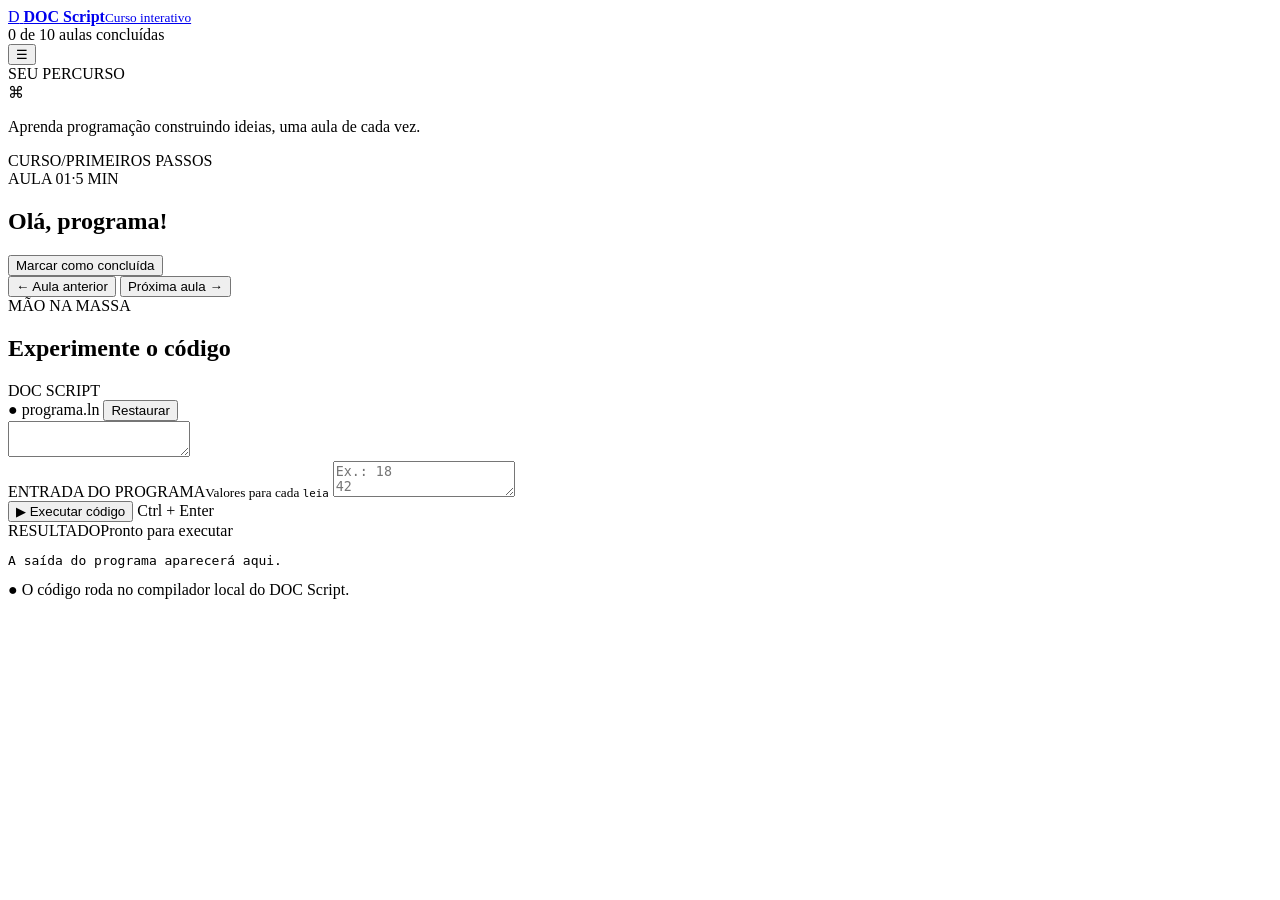
==== project/Portugol2/linguagem-natural/curso/index.html @ 4b922065 "Adiciona curso interativo de DOC Script" ====
<!doctype html>
<html lang="pt-BR">
<head>
  <meta charset="utf-8">
  <meta name="viewport" content="width=device-width, initial-scale=1">
  <meta name="theme-color" content="#f6f4ef">
  <title>Curso de DOC Script</title>
  <link rel="stylesheet" href="/curso/styles.css">
</head>
<body>
  <header class="topbar">
    <a class="brand" href="/curso/" aria-label="Curso de DOC Script, início">
      <span class="brand-mark">D</span>
      <span><strong>DOC Script</strong><small>Curso interativo</small></span>
    </a>
    <div class="top-progress" aria-live="polite">
      <span id="progress-label">0 de 10 aulas concluídas</span>
      <span class="progress-track"><span id="progress-fill"></span></span>
    </div>
    <button id="menu-toggle" class="menu-toggle" type="button" aria-label="Mostrar aulas" aria-expanded="false">☰</button>
  </header>

  <div class="app-shell">
    <aside id="sidebar" class="sidebar" aria-label="Navegação do curso">
      <div class="sidebar-heading">SEU PERCURSO</div>
      <div id="lesson-nav"></div>
      <div class="sidebar-note">
        <span class="note-icon">⌘</span>
        <p>Aprenda programação construindo ideias, uma aula de cada vez.</p>
      </div>
    </aside>

    <main class="workspace">
      <section class="lesson-column">
        <div class="breadcrumbs"><span>CURSO</span><span class="crumb-slash">/</span><span id="crumb-module">PRIMEIROS PASSOS</span></div>
        <div class="lesson-heading">
          <div>
            <div class="lesson-meta"><span id="lesson-number">AULA 01</span><span class="meta-dot">·</span><span id="lesson-duration">5 MIN</span></div>
            <h1 id="lesson-title">Olá, programa!</h1>
          </div>
          <button id="complete-button" class="complete-button" type="button">Marcar como concluída</button>
        </div>
        <div id="lesson-content" class="lesson-content"></div>
        <div class="lesson-footer">
          <button id="previous-button" class="secondary-button" type="button">← Aula anterior</button>
          <button id="next-button" class="primary-button" type="button">Próxima aula <span>→</span></button>
        </div>
      </section>

      <aside class="practice-column" aria-label="Editor de código">
        <div class="practice-heading">
          <div>
            <span class="practice-kicker">MÃO NA MASSA</span>
            <h2>Experimente o código</h2>
          </div>
          <span class="live-pill"><i></i> DOC SCRIPT</span>
        </div>
        <div class="editor-card">
          <div class="editor-toolbar">
            <span class="file-tab"><span class="file-dot">●</span> programa.ln</span>
            <button id="reset-button" class="text-button" type="button" title="Restaurar o código inicial">Restaurar</button>
          </div>
          <div class="code-wrap">
            <div id="line-numbers" class="line-numbers" aria-hidden="true"></div>
            <textarea id="code-editor" spellcheck="false" autocapitalize="off" autocomplete="off" aria-label="Código DOC Script" wrap="off"></textarea>
          </div>
          <div class="input-area">
            <label for="stdin-input"><span>ENTRADA DO PROGRAMA</span><small>Valores para cada <code>leia</code></small></label>
            <textarea id="stdin-input" rows="2" spellcheck="false" aria-label="Entrada padrão do programa" placeholder="Ex.: 18&#10;42"></textarea>
          </div>
          <div class="run-row">
            <button id="run-button" class="run-button" type="button"><span class="play-icon">▶</span> Executar código</button>
            <span class="shortcut">Ctrl + Enter</span>
          </div>
        </div>

        <div class="output-card">
          <div class="output-heading"><span>RESULTADO</span><span id="run-status" class="run-status">Pronto para executar</span></div>
          <pre id="program-output" class="program-output">A saída do programa aparecerá aqui.</pre>
        </div>
        <div class="api-note"><span>●</span> O código roda no compilador local do DOC Script.</div>
      </aside>
    </main>
  </div>
  <script src="/curso/app.js" defer></script>
</body>
</html>
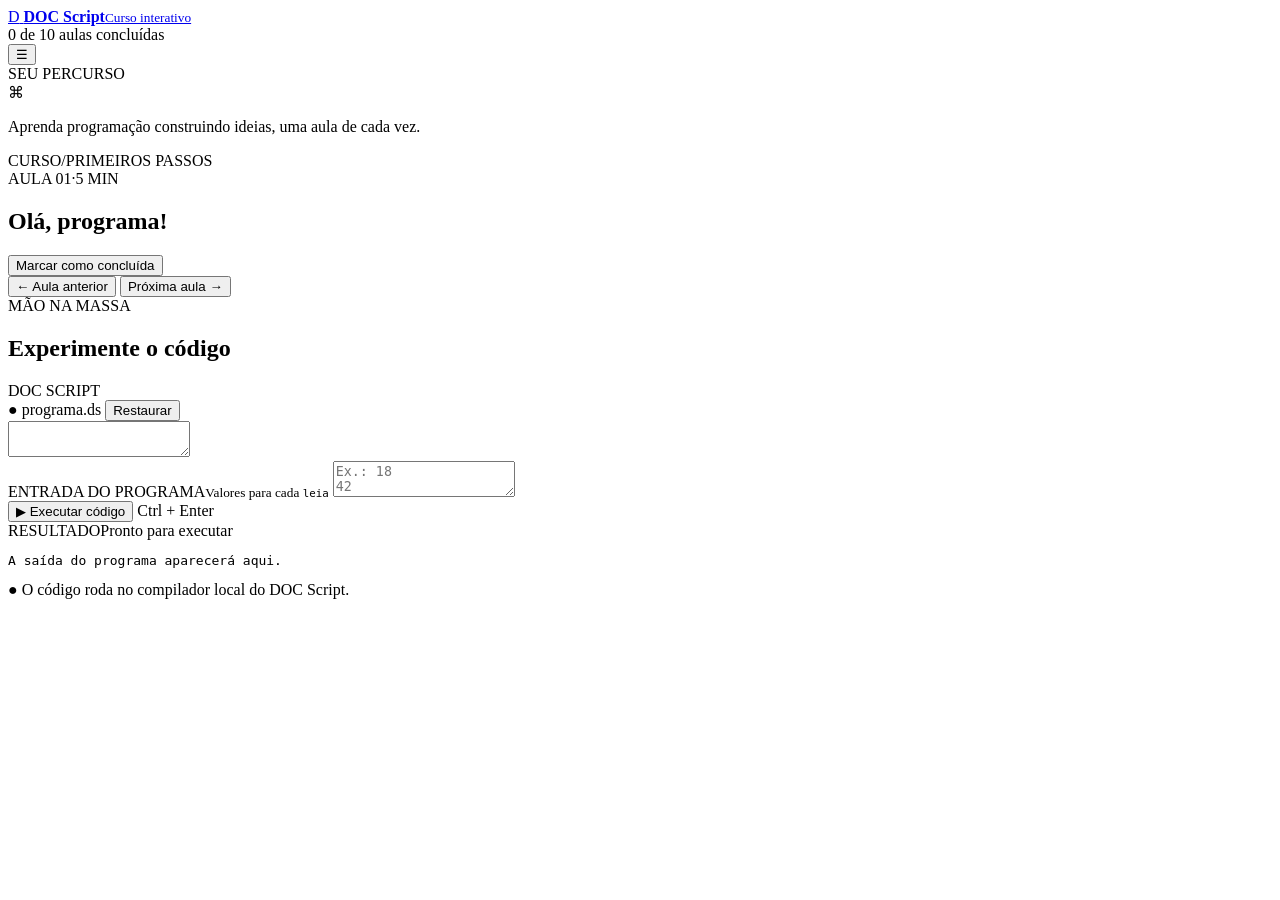
==== commit 5aca4d7e: "Preparar migração inicial para arquivos DOCScript" ====
--- a/project/Portugol2/linguagem-natural/curso/index.html
+++ b/project/Portugol2/linguagem-natural/curso/index.html
@@ -57,7 +57,7 @@
         </div>
         <div class="editor-card">
           <div class="editor-toolbar">
-            <span class="file-tab"><span class="file-dot">●</span> programa.ln</span>
+            <span class="file-tab"><span class="file-dot">●</span> programa.ds</span>
             <button id="reset-button" class="text-button" type="button" title="Restaurar o código inicial">Restaurar</button>
           </div>
           <div class="code-wrap">
